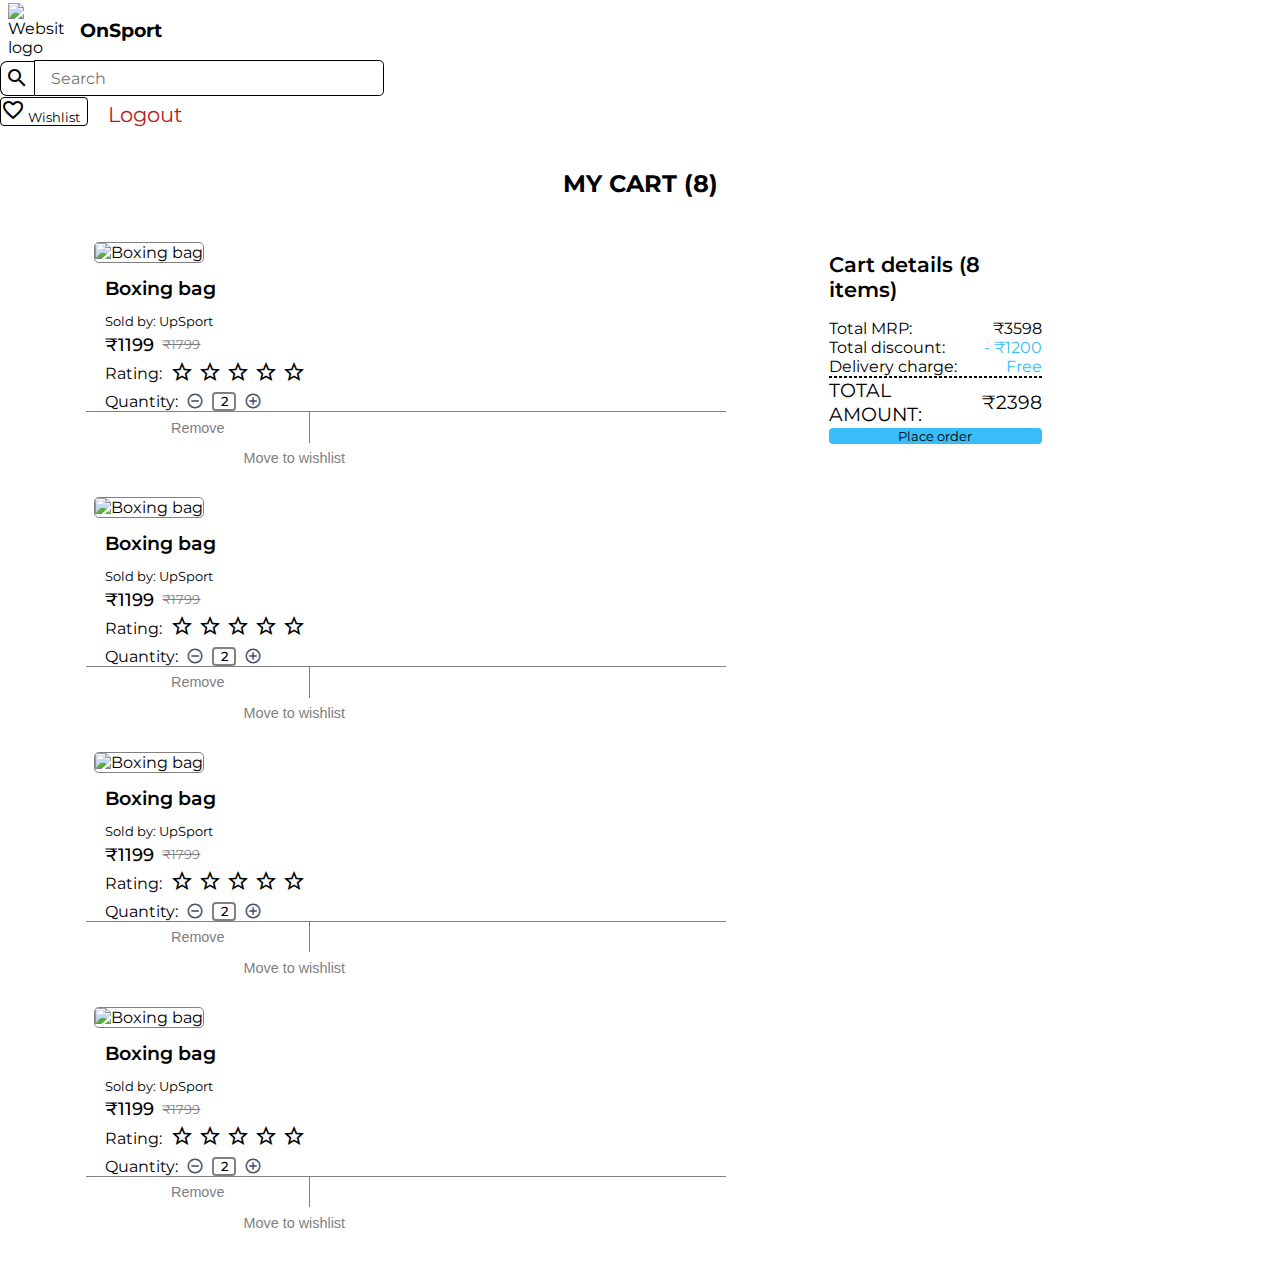
==== Pages/cart.html @ 048e9fae "Merge pull request #5 from mohitdhatrak/cart-management" ====
<!DOCTYPE html>
<html lang="en">
    <head>
        <meta charset="UTF-8" />
        <meta http-equiv="X-UA-Compatible" content="IE=edge" />
        <meta name="viewport" content="width=device-width, initial-scale=1.0" />
        <title>OnSport | Cart</title>
        <meta name="author" content="Mohit Dhatrak" />
        <meta name="title" content="OnSport Cart" />
        <meta
            name="description"
            content="Cart page of OnSport, online sports merchandise website. You add the items you wish to buy now, in the cart. You can proceed for payment for all the items in the cart from this page."
        />
        <meta name="keywords" content="HTML, CSS, JavaScript, React, OnSport" />
        <link rel="stylesheet" href="/Styles/main.css" />
        <link rel="stylesheet" href="/Styles/cart.css" />
        <link
            rel="shortcut icon"
            href="/Images/website-favicon.png"
            type="image/png"
        />
    </head>
    <body>
        <nav
            aria-label="Top navigation"
            class="navigation navigation-fixed navigation-standard"
        >
            <div class="navigation-left-container">
                <a href="/index.html" class="left-link">
                    <img
                        src="/Images/website-logo.png"
                        alt="Website logo"
                        class="logo"
                    />
                    <h3 class="navigation-title">OnSport</h3>
                </a>
            </div>
            <div class="center-container">
                <button class="material-icons search-icon">search</button>
                <input
                    type="search"
                    placeholder="Search"
                    name=""
                    id=""
                    class="search-input"
                />
            </div>
            <div class="navigation-right-buttons-container">
                <a href="/Pages/wishlist.html">
                    <button class="navigation-button">
                        <i class="material-icons navigation-svg-icons"
                            >favorite_border</i
                        >
                        <span class="navigation-button-text">Wishlist</span>
                    </button>
                </a>
                <button class="button button-warn">
                    <a href="/index.html" class="login-signup-link">Logout</a>
                </button>
            </div>
        </nav>

        <main class="grid-container">
            <h2 class="cart-heading">My Cart (8)</h2>

            <ul class="cart-container">
                <li class="card-item">
                    <div class="card card-horizontal card-basic">
                        <div class="card-body">
                            <div class="card-image-header-container">
                                <img
                                    src="/Images/boxing-bag.jpg"
                                    alt="Boxing bag"
                                    class="card-image"
                                />
                                <header class="card-header-container">
                                    <h1 class="card-heading">Boxing bag</h1>
                                    <p class="card-subheading">
                                        <small>Sold by: UpSport</small>
                                    </p>
                                    <p class="card-subheading">
                                        <span class="discount-price"
                                            >₹1199</span
                                        >
                                        <small class="mrp">₹1799</small>
                                    </p>
                                    <p class="card-subheading">
                                        <span>Rating:</span>
                                        <span class="rating rating-outline">
                                            <i
                                                class="material-icons rating-svg-icons"
                                                >star_border</i
                                            >
                                            <i
                                                class="material-icons rating-svg-icons"
                                                >star_border</i
                                            >
                                            <i
                                                class="material-icons rating-svg-icons"
                                                >star_border</i
                                            >
                                            <i
                                                class="material-icons rating-svg-icons"
                                                >star_border</i
                                            >
                                            <i
                                                class="material-icons rating-svg-icons"
                                                >star_border</i
                                            >
                                        </span>
                                    </p>
                                    <p class="card-subheading">
                                        <span>Quantity: </span
                                        ><button class="quantity-button">
                                            <i
                                                class="material-icons quantity-icons"
                                            >
                                                remove_circle_outline
                                            </i>
                                        </button>
                                        <span class="quantity-display">2</span>
                                        <button class="quantity-button">
                                            <i
                                                class="material-icons quantity-icons"
                                            >
                                                control_point
                                            </i>
                                        </button>
                                    </p>
                                </header>
                            </div>
                        </div>
                        <div class="card-footer">
                            <div class="card-primary-buttons-container">
                                <button class="card-button">Remove</button>
                                <button class="card-button">
                                    Move to wishlist
                                </button>
                            </div>
                        </div>
                    </div>
                </li>

                <li class="card-item">
                    <div class="card card-horizontal card-basic">
                        <div class="card-body">
                            <div class="card-image-header-container">
                                <img
                                    src="/Images/boxing-bag.jpg"
                                    alt="Boxing bag"
                                    class="card-image"
                                />
                                <header class="card-header-container">
                                    <h1 class="card-heading">Boxing bag</h1>
                                    <p class="card-subheading">
                                        <small>Sold by: UpSport</small>
                                    </p>
                                    <p class="card-subheading">
                                        <span class="discount-price"
                                            >₹1199</span
                                        >
                                        <small class="mrp">₹1799</small>
                                    </p>
                                    <p class="card-subheading">
                                        <span>Rating:</span>
                                        <span class="rating rating-outline">
                                            <i
                                                class="material-icons rating-svg-icons"
                                                >star_border</i
                                            >
                                            <i
                                                class="material-icons rating-svg-icons"
                                                >star_border</i
                                            >
                                            <i
                                                class="material-icons rating-svg-icons"
                                                >star_border</i
                                            >
                                            <i
                                                class="material-icons rating-svg-icons"
                                                >star_border</i
                                            >
                                            <i
                                                class="material-icons rating-svg-icons"
                                                >star_border</i
                                            >
                                        </span>
                                    </p>
                                    <p class="card-subheading">
                                        <span>Quantity: </span
                                        ><button class="quantity-button">
                                            <i
                                                class="material-icons quantity-icons"
                                            >
                                                remove_circle_outline
                                            </i>
                                        </button>
                                        <span class="quantity-display">2</span>
                                        <button class="quantity-button">
                                            <i
                                                class="material-icons quantity-icons"
                                            >
                                                control_point
                                            </i>
                                        </button>
                                    </p>
                                </header>
                            </div>
                        </div>
                        <div class="card-footer">
                            <div class="card-primary-buttons-container">
                                <button class="card-button">Remove</button>
                                <button class="card-button">
                                    Move to wishlist
                                </button>
                            </div>
                        </div>
                    </div>
                </li>

                <li class="card-item">
                    <div class="card card-horizontal card-basic">
                        <div class="card-body">
                            <div class="card-image-header-container">
                                <img
                                    src="/Images/boxing-bag.jpg"
                                    alt="Boxing bag"
                                    class="card-image"
                                />
                                <header class="card-header-container">
                                    <h1 class="card-heading">Boxing bag</h1>
                                    <p class="card-subheading">
                                        <small>Sold by: UpSport</small>
                                    </p>
                                    <p class="card-subheading">
                                        <span class="discount-price"
                                            >₹1199</span
                                        >
                                        <small class="mrp">₹1799</small>
                                    </p>
                                    <p class="card-subheading">
                                        <span>Rating:</span>
                                        <span class="rating rating-outline">
                                            <i
                                                class="material-icons rating-svg-icons"
                                                >star_border</i
                                            >
                                            <i
                                                class="material-icons rating-svg-icons"
                                                >star_border</i
                                            >
                                            <i
                                                class="material-icons rating-svg-icons"
                                                >star_border</i
                                            >
                                            <i
                                                class="material-icons rating-svg-icons"
                                                >star_border</i
                                            >
                                            <i
                                                class="material-icons rating-svg-icons"
                                                >star_border</i
                                            >
                                        </span>
                                    </p>
                                    <p class="card-subheading">
                                        <span>Quantity: </span
                                        ><button class="quantity-button">
                                            <i
                                                class="material-icons quantity-icons"
                                            >
                                                remove_circle_outline
                                            </i>
                                        </button>
                                        <span class="quantity-display">2</span>
                                        <button class="quantity-button">
                                            <i
                                                class="material-icons quantity-icons"
                                            >
                                                control_point
                                            </i>
                                        </button>
                                    </p>
                                </header>
                            </div>
                        </div>
                        <div class="card-footer">
                            <div class="card-primary-buttons-container">
                                <button class="card-button">Remove</button>
                                <button class="card-button">
                                    Move to wishlist
                                </button>
                            </div>
                        </div>
                    </div>
                </li>

                <li class="card-item">
                    <div class="card card-horizontal card-basic">
                        <div class="card-body">
                            <div class="card-image-header-container">
                                <img
                                    src="/Images/boxing-bag.jpg"
                                    alt="Boxing bag"
                                    class="card-image"
                                />
                                <header class="card-header-container">
                                    <h1 class="card-heading">Boxing bag</h1>
                                    <p class="card-subheading">
                                        <small>Sold by: UpSport</small>
                                    </p>
                                    <p class="card-subheading">
                                        <span class="discount-price"
                                            >₹1199</span
                                        >
                                        <small class="mrp">₹1799</small>
                                    </p>
                                    <p class="card-subheading">
                                        <span>Rating:</span>
                                        <span class="rating rating-outline">
                                            <i
                                                class="material-icons rating-svg-icons"
                                                >star_border</i
                                            >
                                            <i
                                                class="material-icons rating-svg-icons"
                                                >star_border</i
                                            >
                                            <i
                                                class="material-icons rating-svg-icons"
                                                >star_border</i
                                            >
                                            <i
                                                class="material-icons rating-svg-icons"
                                                >star_border</i
                                            >
                                            <i
                                                class="material-icons rating-svg-icons"
                                                >star_border</i
                                            >
                                        </span>
                                    </p>
                                    <p class="card-subheading">
                                        <span>Quantity: </span
                                        ><button class="quantity-button">
                                            <i
                                                class="material-icons quantity-icons"
                                            >
                                                remove_circle_outline
                                            </i>
                                        </button>
                                        <span class="quantity-display">2</span>
                                        <button class="quantity-button">
                                            <i
                                                class="material-icons quantity-icons"
                                            >
                                                control_point
                                            </i>
                                        </button>
                                    </p>
                                </header>
                            </div>
                        </div>
                        <div class="card-footer">
                            <div class="card-primary-buttons-container">
                                <button class="card-button">Remove</button>
                                <button class="card-button">
                                    Move to wishlist
                                </button>
                            </div>
                        </div>
                    </div>
                </li>
            </ul>

            <section class="price-modal">
                <div class="modal confirmation-modal">
                    <h2 class="modal-title">Cart details (8 items)</h2>
                    <div class="modal-body">
                        <div class="money-details">
                            <span class="modal-text">Total MRP:</span>
                            <span>₹3598</span>
                        </div>
                        <div class="money-details">
                            <span class="modal-text">Total discount:</span>
                            <span class="highlight-item">- ₹1200</span>
                        </div>
                        <div class="money-details">
                            <span class="modal-text">Delivery charge:</span>
                            <span class="highlight-item">Free</span>
                        </div>
                        <hr class="divider-line"" />
                        <div class="money-details total-amount">
                            <span class="modal-text">Total amount:</span>
                            <span>₹2398</span>
                        </div>
                    </div>
                    <div class="modal-buttons-container">
                        <button class="modal-button">Place order</button>
                    </div>
                </div>
            </section>
        </main>
    </body>
</html>
---- Styles/main.css ----
/* google fonts, icons import */
@import url("https://fonts.googleapis.com/css2?family=Montserrat:ital,wght@0,200;0,300;0,400;0,500;0,600;0,700;0,800;0,900;1,400&display=swap");
@import url("https://fonts.googleapis.com/icon?family=Material+Icons");
@import url("https://fonts.googleapis.com/icon?family=Material+Icons+Outlined");

/* spark-ui component library imports */
@import url("https://spark-ui.netlify.app/Components/Navigation/navigation.css");
@import url("https://spark-ui.netlify.app/Components/Image/image.css");
@import url("https://spark-ui.netlify.app/Components/Button/button.css");
@import url("https://spark-ui.netlify.app/Components/Badge/badge.css");
@import url("https://spark-ui.netlify.app/Components/Card/card.css");
@import url("https://spark-ui.netlify.app/Components/Input/input.css");
@import url("https://spark-ui.netlify.app/Components/Rating/rating.css");
@import url("https://spark-ui.netlify.app/Components/Modal/modal.css");

/* common css to all pages */
@import url("/Styles/navigation.css");

* {
    box-sizing: border-box;
    font-family: "Montserrat", sans-serif;
}

body {
    margin: 0;
}

:root {
    --primary-color: #bae6fd;
    --secondary-color: #38bdf8;
    --button-hover-color: #0ea5e9;
}
---- Styles/cart.css ----
/* change in nav bar */

.navigation .button.button-warn {
    margin-left: 0.2em;
}

/* main-content */

:root {
    /* spark-ui css variables control */

    --card-hover-box-shadow: none;
    --card-border-radius: 0.3em;
    /* rating stars css variables */
    --rating-outline-icon-color: #808080;
    --rating-outline-icon-size: 1.2rem;
    --rating-outline-icon-hover-color: #808080;
    --rating-outline-gap-between: 0;
    /* confirmation modal css variables */
    --modal-width: 25rem;
    --modal-bg-color: none;
    --modal-border: 1px solid #000;
    --modal-border-radius: 0.3em;
    --modal-text-color: #000;
    --modal-text-hover-color: #7dd3fc;
    --modal-text-hover-border-radius: 0.3em;
    --confirmation-modal-height: max-content;
    --confirmation-modal-divider-border: 1px solid #000;
    --modal-text-focus-outline-color: #000;
}

ul {
    margin: 0;
    padding: 0;
}

li {
    list-style: none;
}

button {
    background-color: transparent;
    border: none;
    padding: 0;
    cursor: pointer;
}

.grid-container {
    /* grid properties */
    display: grid;
    grid-template-columns: 1.8fr 1fr;
    grid-template-areas:
        "nav nav"
        "cart-content price-dialog";
    grid-column-gap: 1em;
}

.cart-heading {
    grid-area: nav;
    margin: 1.5em auto;
    text-align: center;
    text-transform: uppercase;
}

.cart-container {
    grid-area: cart-content;
    margin-bottom: 2em;

    /* grid properties */
    display: grid;
    justify-content: stretch;
    grid-row-gap: 1em;
}

.card-item {
    margin: 0 auto;
    width: 95%;
    max-width: 40em;
}

.card {
    gap: 0.5em;
}

.card-horizontal .card-image {
    width: 8rem;
    border-radius: 0.3em;
    margin: 0.5em;
    margin-bottom: 0;
    margin-right: 0;
    border: 1px solid #808080;
}

.card-horizontal .card-header-container {
    margin: 0;
    margin-top: 0.5em;
}

.card-horizontal .card-heading {
    font-size: 1.2rem;
    font-weight: 600;
    padding: 0 1.2rem;
}

.card-horizontal .card-subheading {
    margin: 0;
    padding: 0 1.2rem;
    margin-top: 0.3rem;
    font-size: 1rem;

    /* flex properties */
    display: flex;
    align-items: center;
    gap: 0.5em;
}

.discount-price {
    font-size: 1.1rem;
    font-weight: 500;
}

.rating-svg-icons {
    cursor: default;
}

.mrp {
    text-decoration: line-through;
    color: #808080;
}

.quantity-display {
    font-size: 0.8rem;
    font-weight: 500;
    border: 2px solid #808080;
    border-radius: 0.3em;
    padding: 0em 0.5em;
}

.quantity-button {
    /* flex properties */
    display: flex;
    align-items: center;
}

.quantity-icons {
    font-size: 1.1rem !important;
    color: #475569;
}

.card-horizontal .card-footer {
    padding: 0;
}

.card-primary-buttons-container {
    width: 100%;
    gap: 0;
    border-top: 1px solid #808080;
}

.card-primary-buttons-container .card-button {
    width: 65%;
    background-color: transparent;
    border-radius: 0;
    color: #808080;
    font-size: 0.9rem;
    font-weight: 500;
    padding: 0.5em 1em;
    font-family: "Roboto", sans-serif;

    /* flex properties */
    display: flex;
    justify-content: center;
}

.card-primary-buttons-container .card-button:nth-child(1) {
    width: 35%;
    border-right: 1px solid #808080;
}

.price-modal {
    grid-area: price-dialog;
    justify-self: start;
}

.modal {
    max-width: 95%;
}

.modal-title {
    font-weight: 600;
    font-size: 1.3rem;
}

.confirmation-modal .modal-body {
    align-items: unset;
}

.confirmation-modal .modal-body .modal-text {
    width: max-content;
    padding-left: 0;
    cursor: default;
}

.modal-text:hover {
    background-color: transparent;
}

.money-details {
    /* flex properties */
    display: flex;
    align-items: center;
    justify-content: space-between;
}

.highlight-item {
    color: var(--secondary-color);
}

.divider-line {
    width: 100%;
    border-style: dashed;
    color: #000;
    margin: 0;
}

.total-amount {
    font-size: 1.2rem;
    font-weight: 400;
    text-transform: uppercase;
}

.modal-buttons-container {
    justify-content: center;
}

.modal-buttons-container .modal-button {
    background-color: var(--secondary-color);
    border-radius: 0.3em;
    width: 100%;
    text-align: center;
}

.modal-buttons-container .modal-button:hover {
    background-color: var(--button-hover-color);
}

@media screen and (max-width: 950px) {
    :root {
        --modal-width: 20rem;
    }
}

@media screen and (max-width: 720px) {
    .grid-container {
        grid-template-columns: 1fr;
        grid-template-areas: "nav" "cart-content" "price-dialog";
    }

    .price-modal {
        justify-self: center;
        margin-bottom: 2rem;
    }

    .modal {
        margin: 0 auto;
    }
}
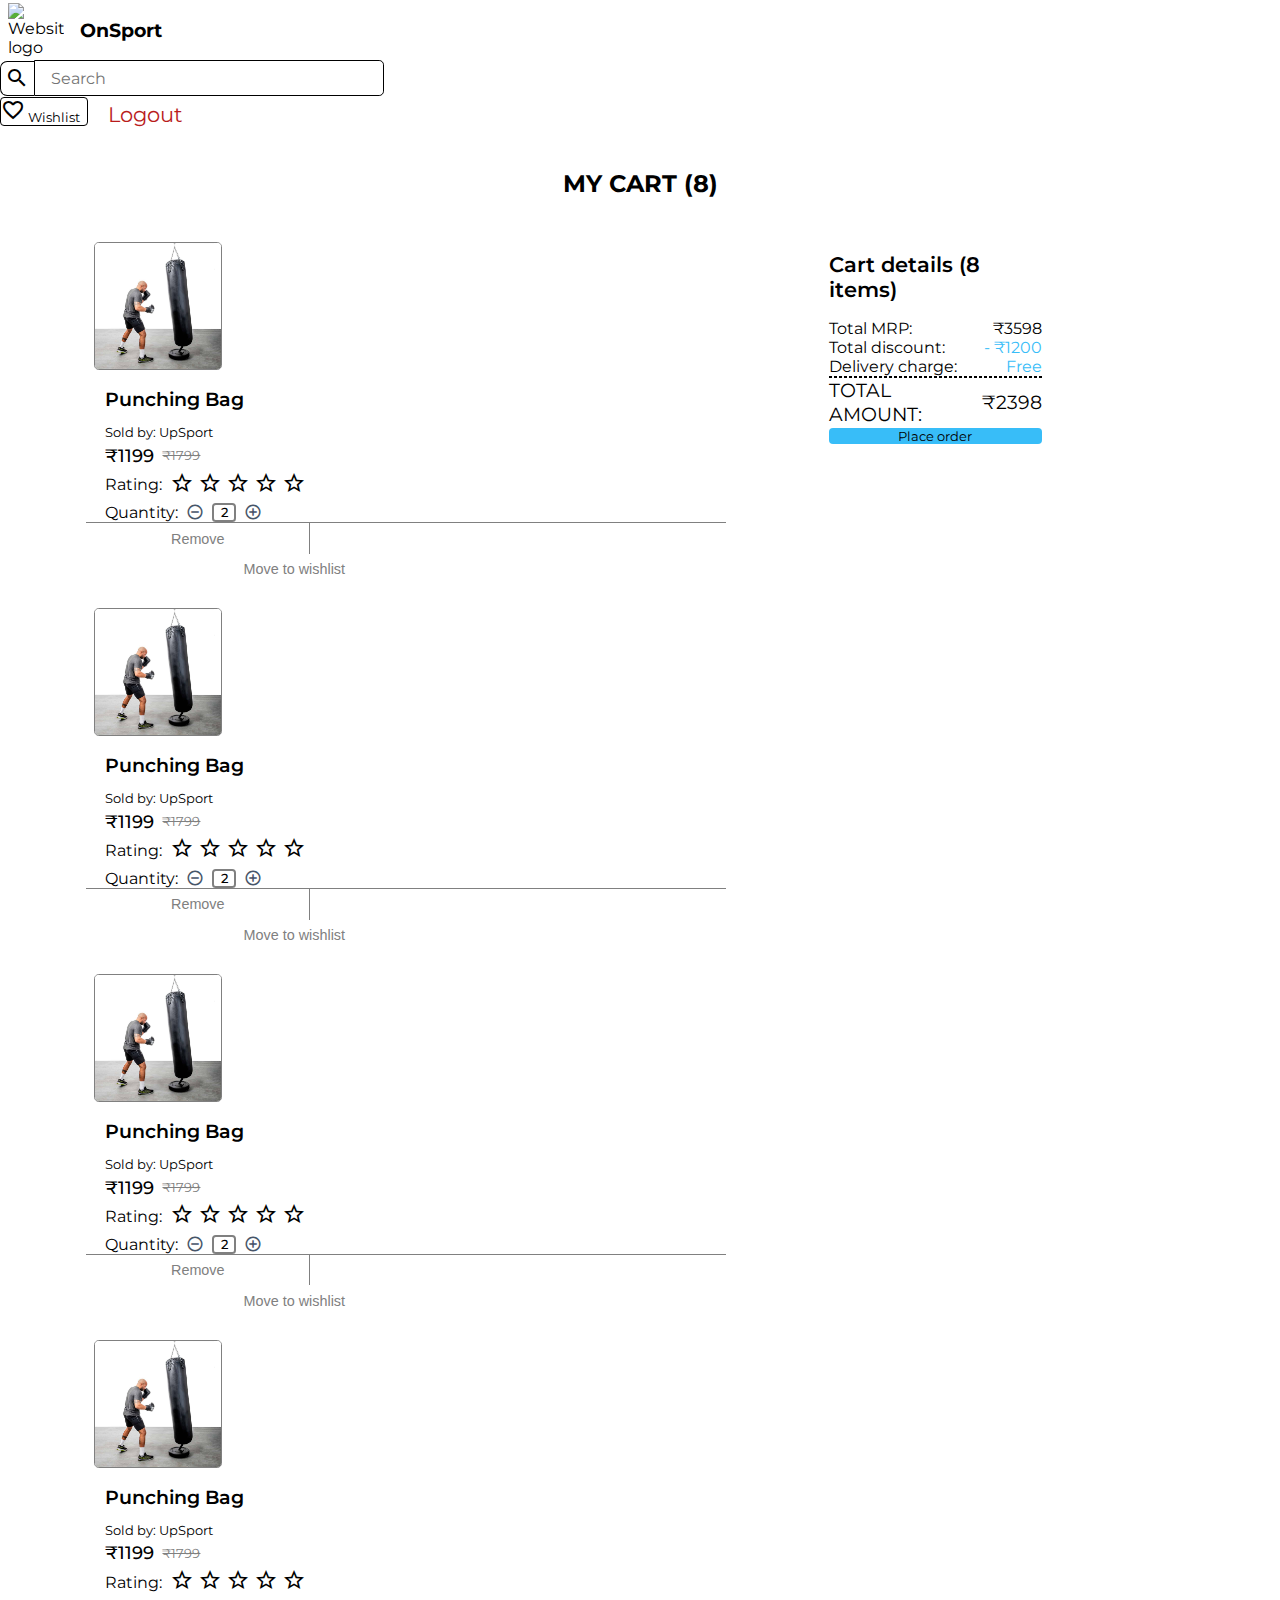
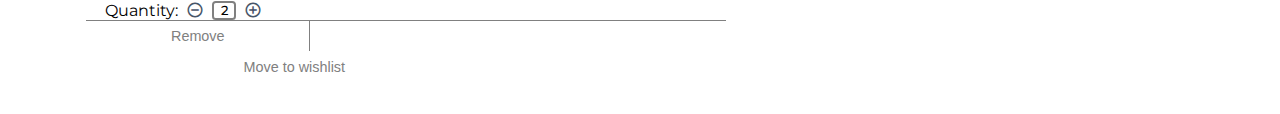
==== commit a440a5e0: "fix: home page card responsiveness, minor refactor" ====
--- a/Pages/cart.html
+++ b/Pages/cart.html
@@ -69,12 +69,12 @@
                         <div class="card-body">
                             <div class="card-image-header-container">
                                 <img
-                                    src="/Images/boxing-bag.jpg"
-                                    alt="Boxing bag"
+                                    src="/Images/punching-bag.jpg"
+                                    alt="Punching Bag"
                                     class="card-image"
                                 />
                                 <header class="card-header-container">
-                                    <h1 class="card-heading">Boxing bag</h1>
+                                    <h1 class="card-heading">Punching Bag</h1>
                                     <p class="card-subheading">
                                         <small>Sold by: UpSport</small>
                                     </p>
@@ -146,12 +146,12 @@
                         <div class="card-body">
                             <div class="card-image-header-container">
                                 <img
-                                    src="/Images/boxing-bag.jpg"
-                                    alt="Boxing bag"
+                                    src="/Images/punching-bag.jpg"
+                                    alt="Punching Bag"
                                     class="card-image"
                                 />
                                 <header class="card-header-container">
-                                    <h1 class="card-heading">Boxing bag</h1>
+                                    <h1 class="card-heading">Punching Bag</h1>
                                     <p class="card-subheading">
                                         <small>Sold by: UpSport</small>
                                     </p>
@@ -223,12 +223,12 @@
                         <div class="card-body">
                             <div class="card-image-header-container">
                                 <img
-                                    src="/Images/boxing-bag.jpg"
-                                    alt="Boxing bag"
+                                    src="/Images/punching-bag.jpg"
+                                    alt="Punching Bag"
                                     class="card-image"
                                 />
                                 <header class="card-header-container">
-                                    <h1 class="card-heading">Boxing bag</h1>
+                                    <h1 class="card-heading">Punching Bag</h1>
                                     <p class="card-subheading">
                                         <small>Sold by: UpSport</small>
                                     </p>
@@ -300,12 +300,12 @@
                         <div class="card-body">
                             <div class="card-image-header-container">
                                 <img
-                                    src="/Images/boxing-bag.jpg"
-                                    alt="Boxing bag"
+                                    src="/Images/punching-bag.jpg"
+                                    alt="Punching Bag"
                                     class="card-image"
                                 />
                                 <header class="card-header-container">
-                                    <h1 class="card-heading">Boxing bag</h1>
+                                    <h1 class="card-heading">Punching Bag</h1>
                                     <p class="card-subheading">
                                         <small>Sold by: UpSport</small>
                                     </p>
